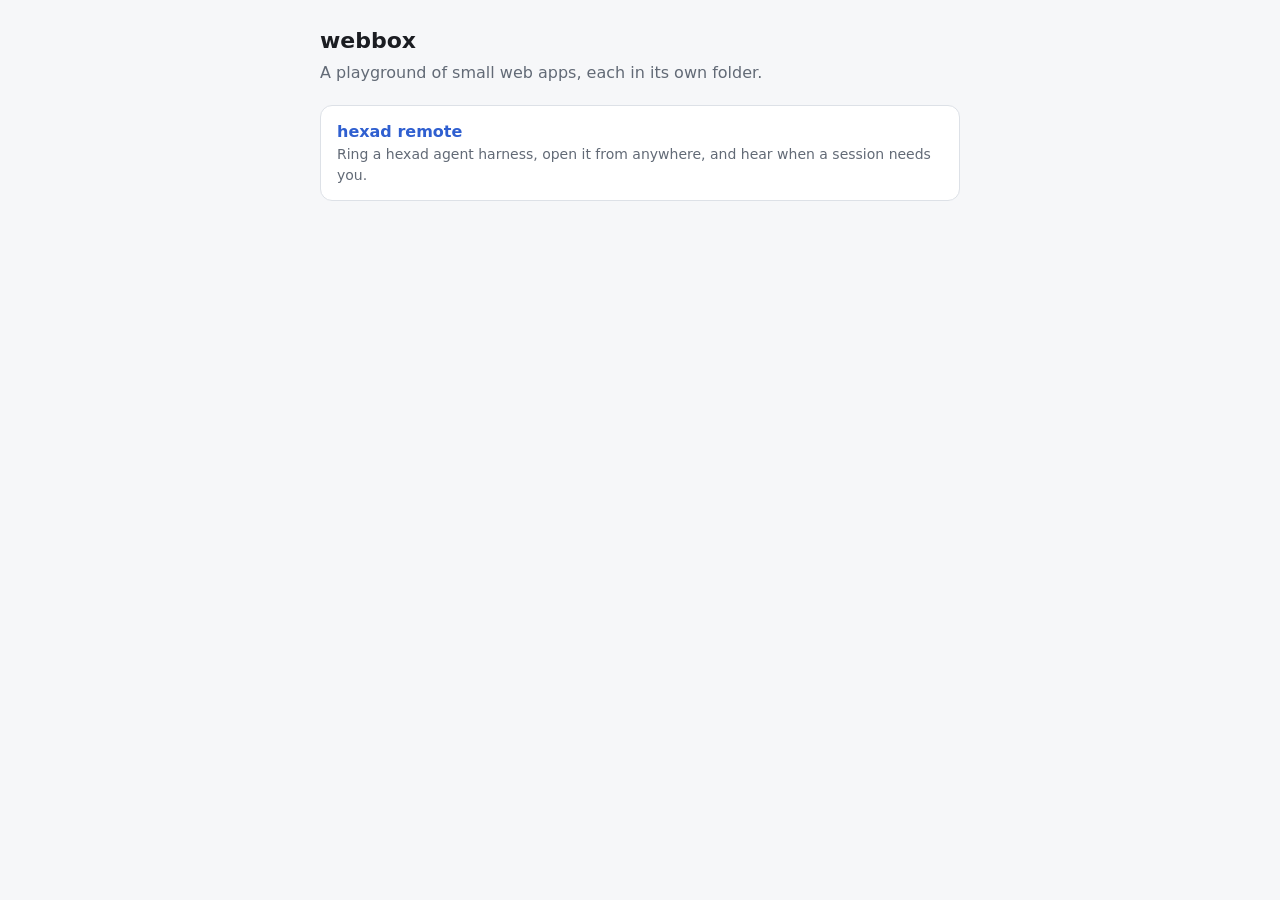
==== index.html @ f20f1f9a "Set up webbox: line endings left alone, ignore rules, a Pages workflow that publishes every folder a" ====
<!doctype html>
<html lang="en">
<head>
<meta charset="utf-8">
<meta name="viewport" content="width=device-width, initial-scale=1">
<title>webbox</title>
<meta name="description" content="A playground of small web apps.">
<style>
  :root { --bg:#f6f7f9; --panel:#ffffff; --text:#1b1d22; --muted:#626a76; --line:#dde1e7; --accent:#2f5fd0; }
  @media (prefers-color-scheme: dark) { :root:not([data-theme="light"]) { --bg:#14161b; --panel:#1d2027; --text:#e6e8ec; --muted:#9aa2ae; --line:#2e333d; --accent:#7aa2f7; } }
  :root[data-theme="dark"] { --bg:#14161b; --panel:#1d2027; --text:#e6e8ec; --muted:#9aa2ae; --line:#2e333d; --accent:#7aa2f7; }
  body { margin:0; background:var(--bg); color:var(--text); font:16px/1.5 system-ui, -apple-system, "Segoe UI", sans-serif; padding:24px 16px; }
  main { max-width:640px; margin:0 auto; }
  h1 { font-size:22px; margin:0 0 4px; } p { color:var(--muted); margin:0 0 20px; }
  a.app { display:block; background:var(--panel); border:1px solid var(--line); border-radius:12px; padding:14px 16px; margin:10px 0; color:var(--text); text-decoration:none; }
  a.app:hover { border-color:var(--accent); }
  a.app b { color:var(--accent); } a.app span { display:block; color:var(--muted); font-size:14px; }
</style>
</head>
<body>
<main>
  <h1>webbox</h1>
  <p>A playground of small web apps, each in its own folder.</p>
  <a class="app" href="hexad/"><b>hexad remote</b><span>Ring a hexad agent harness, open it from anywhere, and hear when a session needs you.</span></a>
</main>
</body>
</html>
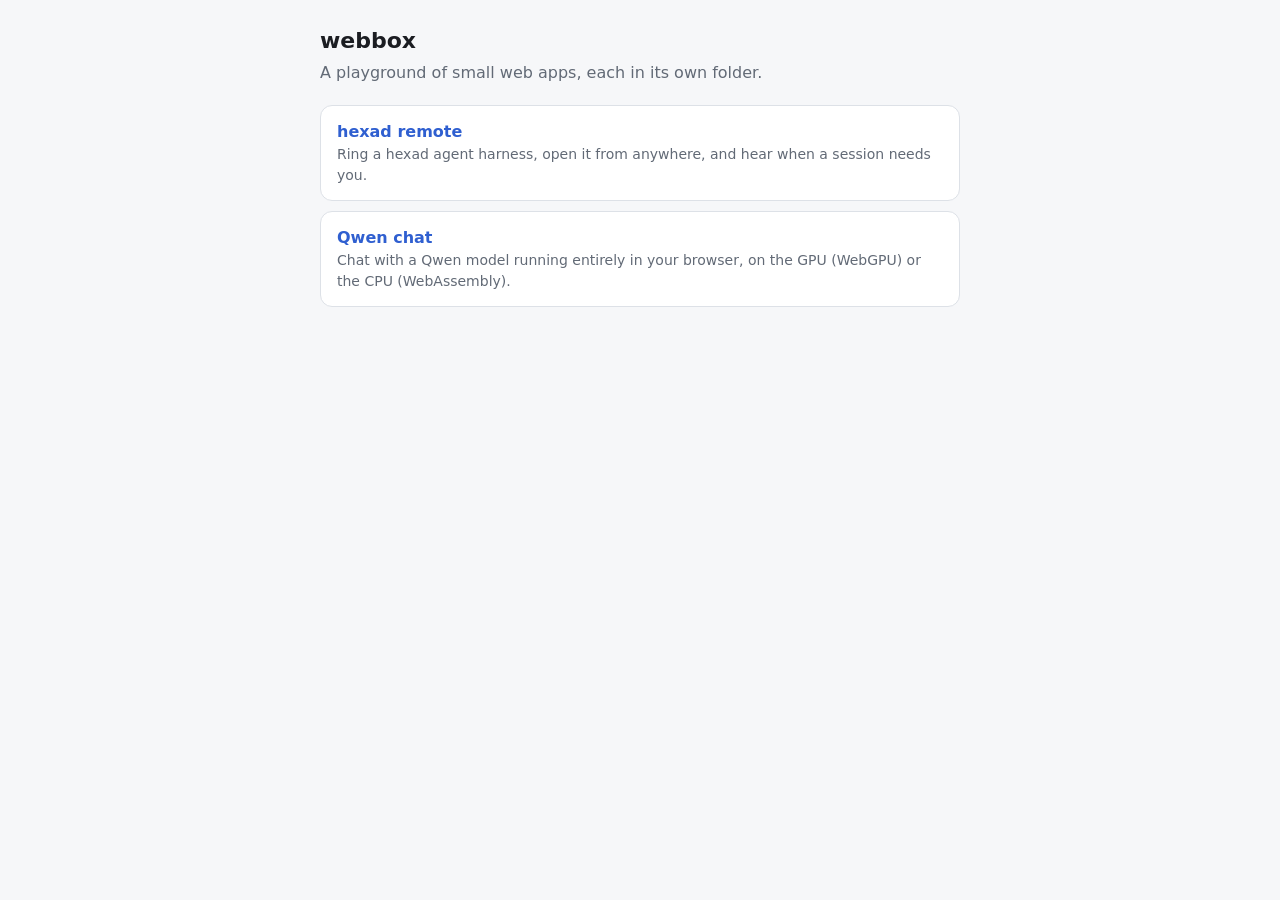
==== commit c985f445: "qwen-chat: token meter, context trimming, context-size and reply-length settings; list app on index" ====
--- a/index.html
+++ b/index.html
@@ -22,6 +22,7 @@
   <h1>webbox</h1>
   <p>A playground of small web apps, each in its own folder.</p>
   <a class="app" href="hexad/"><b>hexad remote</b><span>Ring a hexad agent harness, open it from anywhere, and hear when a session needs you.</span></a>
+  <a class="app" href="qwen-chat/"><b>Qwen chat</b><span>Chat with a Qwen model running entirely in your browser, on the GPU (WebGPU) or the CPU (WebAssembly).</span></a>
 </main>
 </body>
 </html>
